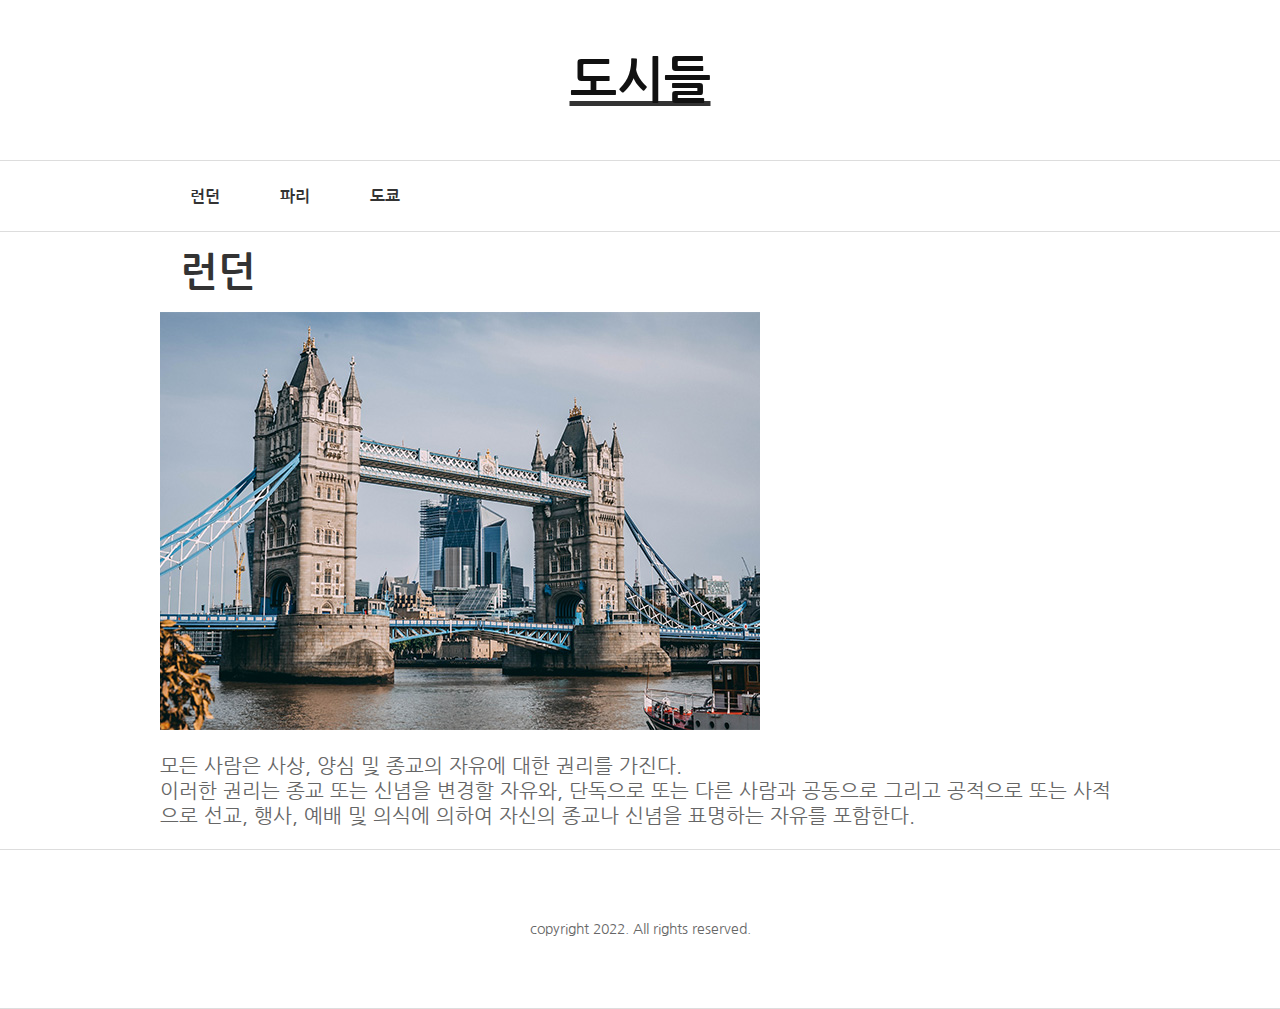
==== pages/london.html @ 6a12f336 "kkk" ====
<!DOCTYPE html>
<html lang="ko">
<head>
    <meta charset="UTF-8">
    <meta http-equiv="X-UA-Compatible" content="IE=edge">
    <meta name="viewport" content="width=device-width, initial-scale=1.0">
    <title>런던</title>
    <link rel="stylesheet" href="../css/main.css">
</head>
<body>
    <div class="head">
        <a href="../index.html">
            <h1 class="title">도시들</h1>
        </a>
        <div class="nav">
            <ul>
                <li><a href="#x">런던</a></li>
                <li><a href="paris.html">파리</a></li>
                <li><a href="tokyo.html">도쿄</a></li>
            </ul>
        </div>
    </div>

    <div class="container">
        <h2>런던</h2>
        <img src="../images/london_b.jpg" alt="">
         <div class="text_box">
            <p>모든 사람은 사상, 양심 및 종교의 자유에 대한 권리를 가진다. </p>
            <p>이러한 권리는 종교 또는 신념을 변경할 자유와, 
                단독으로 또는 다른 사람과 공동으로 그리고 공적으로 또는 사적으로 선교, 행사, 예배 및 의식에 
                의하여 자신의 종교나 신념을 표명하는 자유를 포함한다.</p>
         </div>
    </div>

    <div class="bottom">
        <p>copyright 2022. All rights reserved.</p>
    </div>
</body>
</html>
---- css/main.css ----
@import url('https://fonts.googleapis.com/css2?family=Nanum+Gothic:wght@400;700;800&display=swap');

* {
    box-sizing: border-box;
    margin: 0;
    padding: 0;
  }

  a {
    text-decoration: none;
    color: inherit;
  }

  a:hover {
    text-decoration: underline;
  }

  ul {
    list-style: none;
  } 
  

body {
    font-family: 'Nanum Gothic', sans-serif;
    color: #333;
    }

.head h1 {
    font-size: 50px;
    padding: 20px;
    align-items: center;
    display: flex;
    justify-content: center;
    height: 160px;
    color: #111;
    }

.nav { 
    border-top: 1px solid #ddd;
    border-bottom: 1px solid #ddd;
    }

.nav ul {
    width: 1000px;
    display: flex;
    padding: 0 20px;
    margin: 0 auto;
    }

.nav ul li a {
    display: block; 
    height: 70px;
    padding: 0 30px;
    display: flex;
    align-items: center;
    justify-content:center;
    font-weight: 700;    
    }

.container {
    width: 1000px;
    padding: 0 20px;
    margin: 0 auto;
}

.container h2 {
    font-size: 40px;
    color: #333;
    padding: 20px;
    align-items: center;
    justify-content: center;
}

.container .text_box {
    font-size: 20px;
    color: #666;
    padding: 20px 0 ;
    /* align-items: center; */
    /* justify-content: center; */
}

.container ul {
    margin-bottom: 100px;
    margin-top: 100px;
}

/* .item_01 */

.container .item {
    display: flex;
    justify-content: space-between;
}

.container .item .photo {
    width: 240px;
    height: 240px;
    background-color: #ddd;
    margin: 0 auto;
    border-radius: 240px;
    background-repeat: no-repeat;
    background-position: center;
    background-size: cover;
}

.container .item .photo.london {
    background-image: url(../images/london_b.jpg);
}

.container .item .photo.paris {
    background-image: url(../images/paris_b.jpg);
}

.container .item .photo.tokyo {
    background-image: url(../images/tokyo_b.jpg);
}

.container .item .text {
    width: 300px;
    text-align: center;
}

.container .item .text h2 {
    padding: 16px 0;
}

/* .item_02 */

.container .item_02 {
    display: flex;
    justify-content: space-between;
}

.container .item_02 .photo {
    width: 300px;
    height: 300px;
    background-color: #ddd;
    margin: 0 auto;
    background-repeat: no-repeat;
    background-position: center;
    background-size: cover;
}

.container .item_02 .photo.photo.london {
    background-image: url(../images/london_b.jpg);
}

.container .item_02 .photo.photo.photo.paris {
    background-image: url(../images/paris_b.jpg);
}

.container .item_02 .photo.photo.photo.tokyo {
    background-image: url(../images/tokyo_b.jpg)
}

.container .item_02 .text {
    width: 300px;
    text-align: center;
}

/* .item_03 */

.container .item_03 li {
    display: flex;
    padding: 20px;
    gap: 30px;
}

.container .item_03 .text h2 {
    text-align: left;
    padding: 0;
    padding-bottom: 40px;
}


/* .bottom */
.bottom {
    font-size: 14px;
    color: #666;
    align-items: center;
    display: flex;
    border-top: 1px solid #ddd;
    border-bottom: 1px solid #ddd;
    margin: 0 auto;
    padding: 20px;
    height: 160px;
    justify-content: center;

}
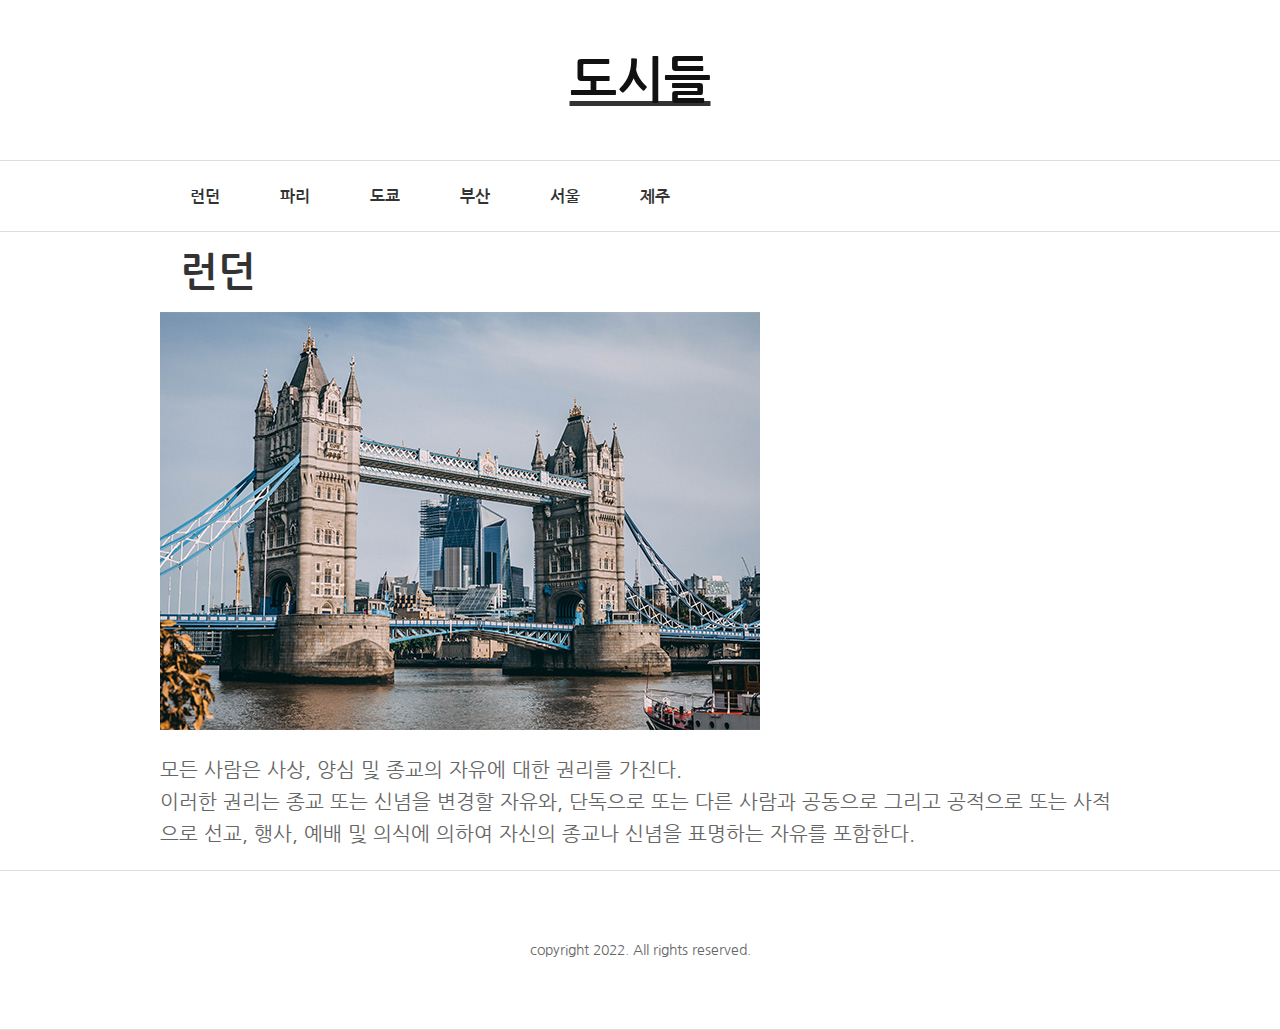
==== commit de088499: "ㅎㅎㅎ" ====
--- a/pages/london.html
+++ b/pages/london.html
@@ -17,6 +17,9 @@
                 <li><a href="#x">런던</a></li>
                 <li><a href="paris.html">파리</a></li>
                 <li><a href="tokyo.html">도쿄</a></li>
+                <li><a href="busan.html">부산</a></li>
+                <li><a href="seoul.html">서울</a></li>
+                <li><a href="jeju.html">제주</a></li>
             </ul>
         </div>
     </div>
--- a/css/main.css
+++ b/css/main.css
@@ -75,8 +75,7 @@
     font-size: 20px;
     color: #666;
     padding: 20px 0 ;
-    /* align-items: center; */
-    /* justify-content: center; */
+    line-height: 1.6;
 }
 
 .container ul {
@@ -168,7 +167,8 @@
 .container .item_03 .text h2 {
     text-align: left;
     padding: 0;
-    padding-bottom: 40px;
+    padding-bottom: 70px;
+    padding-top: 20px;
 }
 
 
